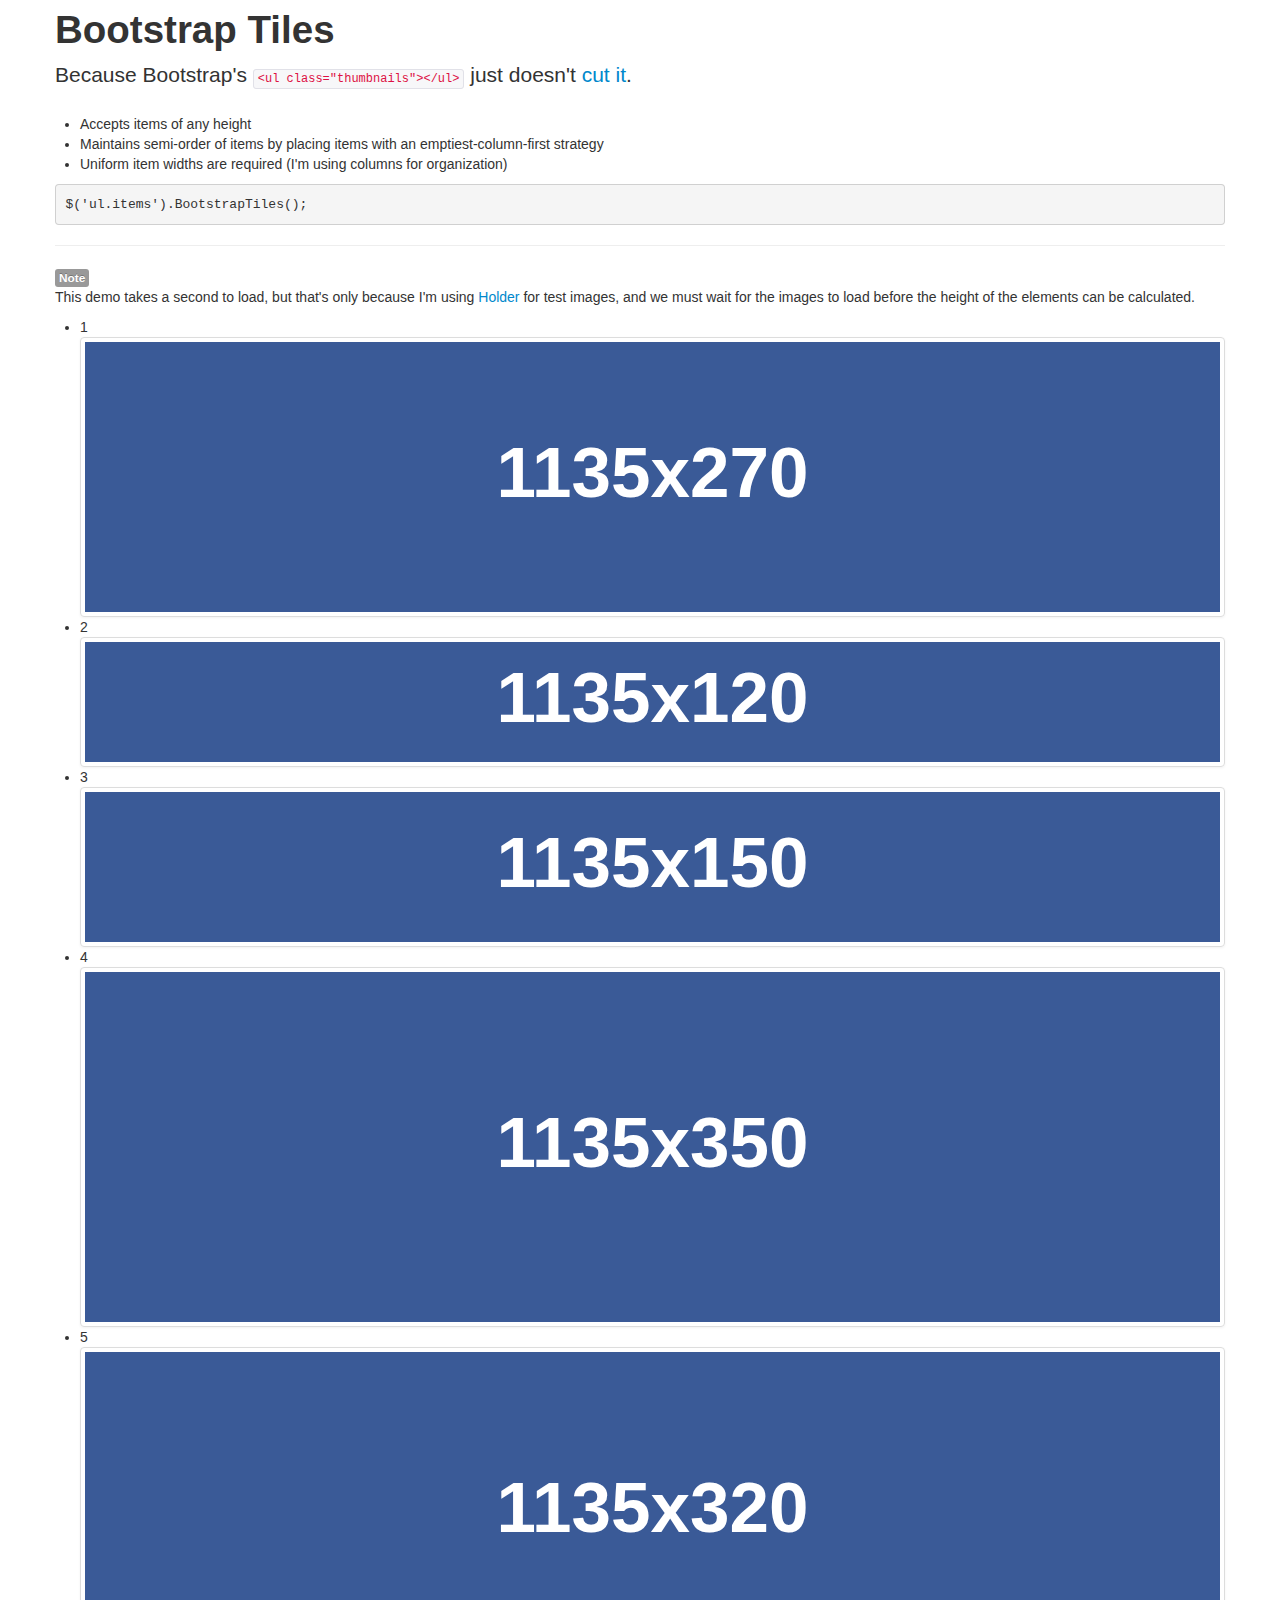
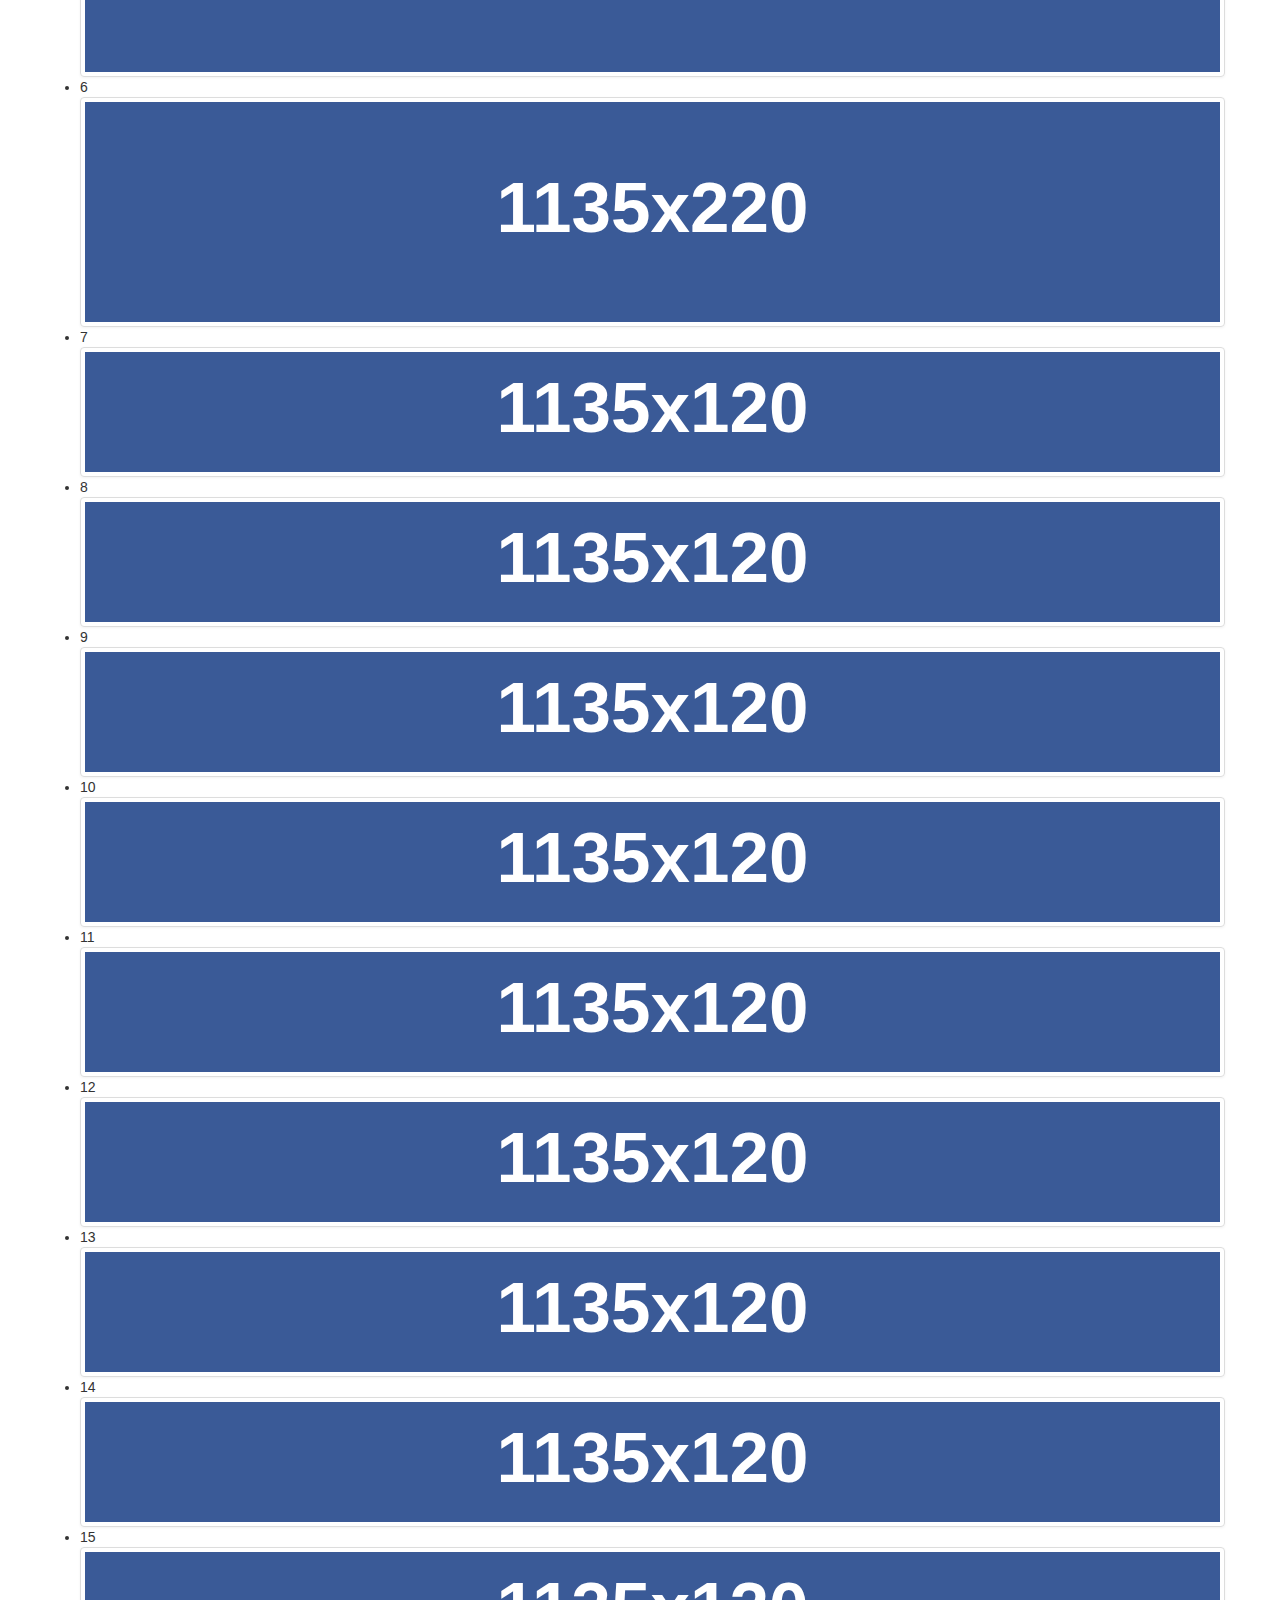
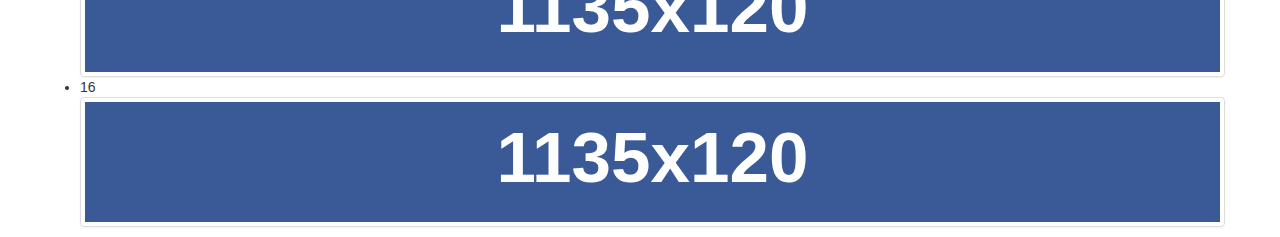
==== index.html @ e1a44f0e "Initial commit.  Works great for version 1.  Currently, there is a 1 second delay before the items a" ====
<!DOCTYPE HTML>
<html lang="en">
<head>
	<meta charset="UTF-8">
	<title>Thumbnails</title>
	<link rel="stylesheet" href="lib/bootstrap/css/bootstrap.min.css" />
	<link rel="stylesheet" href="lib/bootstrap/css/bootstrap-responsive.min.css" />
	<link rel="stylesheet" href="BootstrapTiles.css" />
	<script src="lib/jQuery.js"></script>
	<script src="lib/Underscore.js"></script>
	<script src="BootstrapTiles.js"></script>
	<script>
		$(function(){
			setTimeout(function(){
				$('.tiles').BootstrapTiles();
			}, 1000);
		});
	</script>
	<script src="lib/holder.js"></script>
</head>
<body>
	<div class="container">
		<h1>Bootstrap Tiles</h1>
		<p class="lead">
			Because Bootstrap's <code>&lt;ul class="thumbnails">&lt;/ul></code> just doesn't <a href="BootstrapThumbnailTest.html">cut it</a>.
		</p>
		<ul>
			<li>
				Accepts items of any height
			</li>
			<li>
				Maintains semi-order of items by placing items with an emptiest-column-first strategy
			</li>
			<li>
				Uniform item widths are required (I'm using columns for organization)
			</li>
		</ul>
		<pre>$('ul.items').BootstrapTiles();</pre>
		<hr>
		<p>
			<span class="label">Note</span>
			<br>
			This demo takes a second to load, but that's only because I'm using <a href="https://github.com/imsky/holder">Holder</a> for test images,
			and we must wait for the images to load before the height of the elements can be calculated.
		</p>
		<ul class="tiles">
			<li class="tile">
				<div>1</div>
				<a href="#" class="thumbnail">
					<img data-src="holder.js/100%x270/social">
				</a>
			</li>
			<li class="tile">
				<div>2</div>
				<a href="#" class="thumbnail">
					<img data-src="holder.js/100%x120/social">
				</a>
			</li>
			<li class="tile">
				<div>3</div>
				<a href="#" class="thumbnail">
					<img data-src="holder.js/100%x150/social">
				</a>
			</li>
			<li class="tile">
				<div>4</div>
				<a href="#" class="thumbnail">
					<img data-src="holder.js/100%x350/social">
				</a>
			</li>
			<li class="tile">
				<div>5</div>
				<a href="#" class="thumbnail">
					<img data-src="holder.js/100%x320/social">
				</a>
			</li>
			<li class="tile">
				<div>6</div>
				<a href="#" class="thumbnail">
					<img data-src="holder.js/100%x220/social">
				</a>
			</li>
			<li class="tile">
				<div>7</div>
				<a href="#" class="thumbnail">
					<img data-src="holder.js/100%x120/social">
				</a>
			</li>
			<li class="tile">
				<div>8</div>
				<a href="#" class="thumbnail">
					<img data-src="holder.js/100%x120/social">
				</a>
			</li>
			<li class="tile">
				<div>9</div>
				<a href="#" class="thumbnail">
					<img data-src="holder.js/100%x120/social">
				</a>
			</li>
			<li class="tile">
				<div>10</div>
				<a href="#" class="thumbnail">
					<img data-src="holder.js/100%x120/social">
				</a>
			</li>
			<li class="tile">
				<div>11</div>
				<a href="#" class="thumbnail">
					<img data-src="holder.js/100%x120/social">
				</a>
			</li>
			<li class="tile">
				<div>12</div>
				<a href="#" class="thumbnail">
					<img data-src="holder.js/100%x120/social">
				</a>
			</li>
			<li class="tile">
				<div>13</div>
				<a href="#" class="thumbnail">
					<img data-src="holder.js/100%x120/social">
				</a>
			</li>
			<li class="tile">
				<div>14</div>
				<a href="#" class="thumbnail">
					<img data-src="holder.js/100%x120/social">
				</a>
			</li>
			<li class="tile">
				<div>15</div>
				<a href="#" class="thumbnail">
					<img data-src="holder.js/100%x120/social">
				</a>
			</li>
			<li class="tile">
				<div>16</div>
				<a href="#" class="thumbnail">
					<img data-src="holder.js/100%x120/social">
				</a>
			</li>
		</ul>
	</div><!-- /.container -->		
</body>
</html>
---- BootstrapTiles.css ----
.BootstrapTiles {

}

.BootstrapTile {
	background:white
	margin:4px;
	margin-bottom:1em;
	padding:1em;
	box-shadow: 0 1px 2px #999;
	border: 1px solid #999;
}
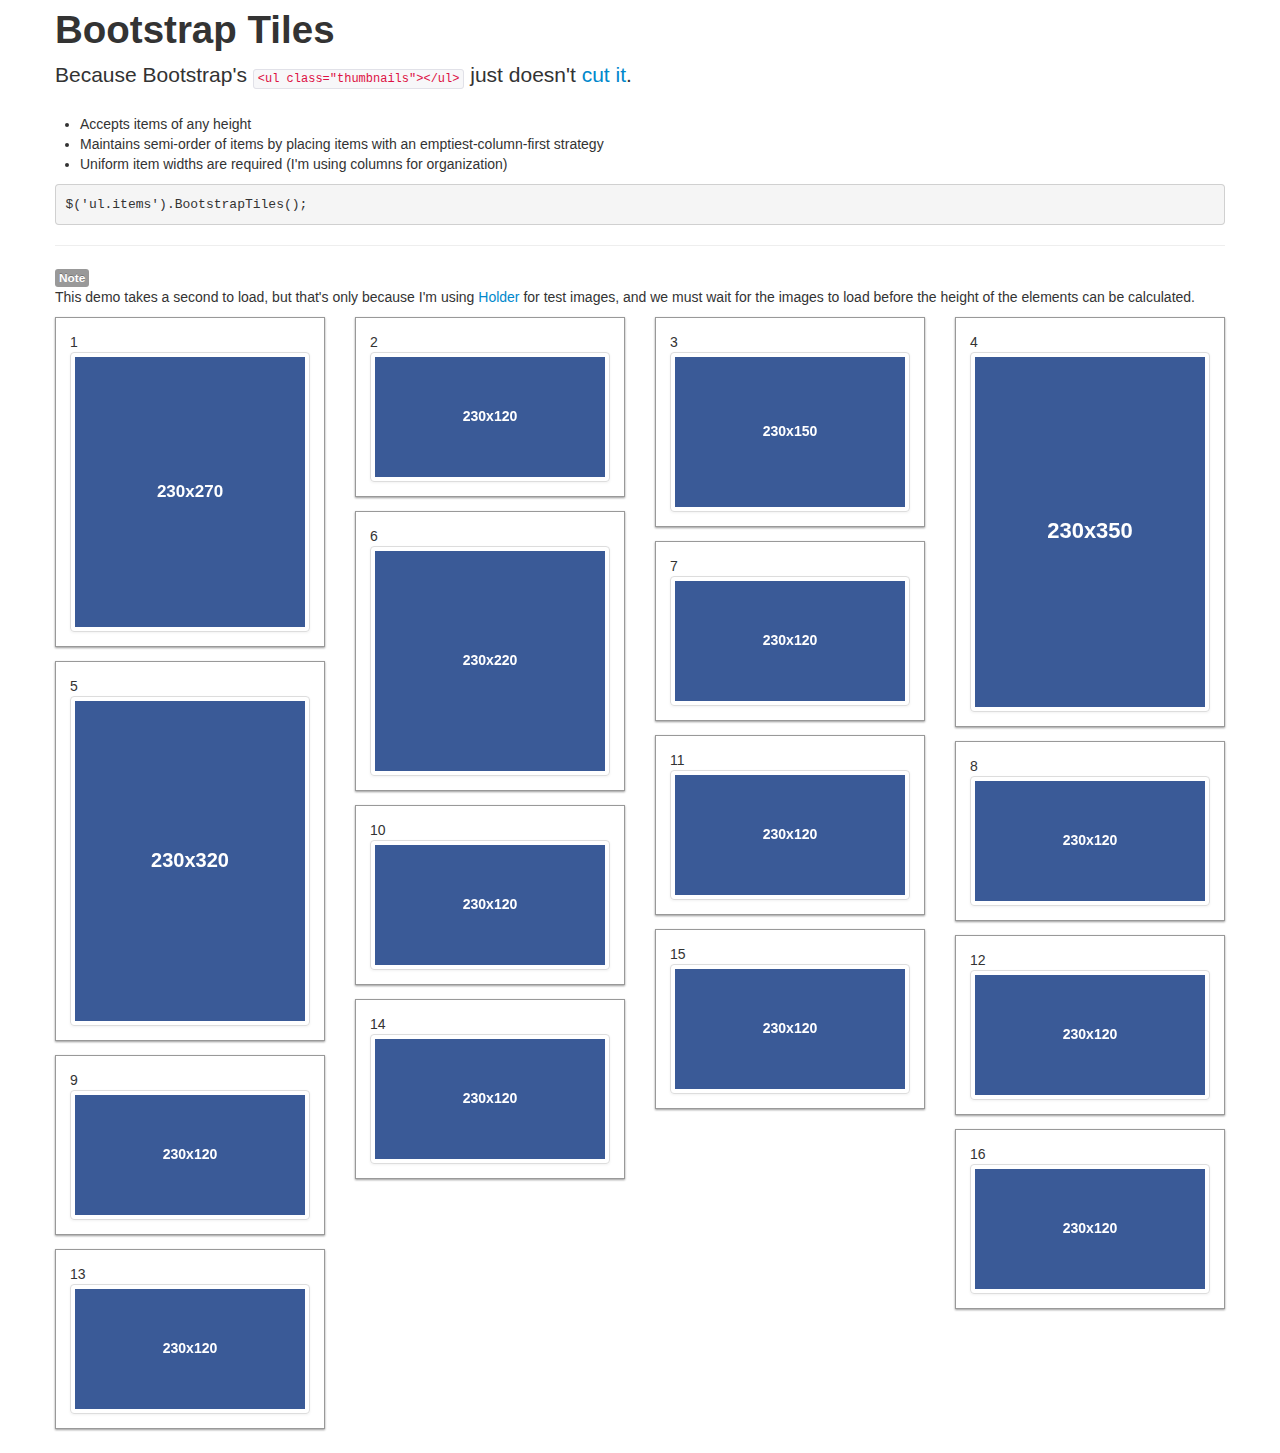
==== commit eb013e70: "The plugin can now re-arrange items once they have been placed... and can even change the number of " ====
--- a/index.html
+++ b/index.html
@@ -11,9 +11,33 @@
 	<script src="BootstrapTiles.js"></script>
 	<script>
 		$(function(){
-			setTimeout(function(){
-				$('.tiles').BootstrapTiles();
-			}, 1000);
+			var bt = $('.tiles').BootstrapTiles();
+			function arrange(columns){
+				bt.BootstrapTiles('arrange',{columns:columns});
+			}
+			function rotate(){
+				var delay = 1400;
+				setTimeout(function(){
+					arrange(3);
+					setTimeout(function(){
+						arrange(4);
+						setTimeout(function(){
+							arrange(6);
+							setTimeout(function(){
+								arrange(4);
+								setTimeout(function(){
+									arrange(2);
+									setTimeout(function(){
+										arrange(4);
+										rotate();
+									},delay);
+								},delay);
+							},delay);
+						},delay);
+					},delay);
+				}, delay);
+			}
+			rotate();
 		});
 	</script>
 	<script src="lib/holder.js"></script>
@@ -47,97 +71,97 @@
 			<li class="tile">
 				<div>1</div>
 				<a href="#" class="thumbnail">
-					<img data-src="holder.js/100%x270/social">
+					<img data-src="holder.js/230x270/social">
 				</a>
 			</li>
 			<li class="tile">
 				<div>2</div>
 				<a href="#" class="thumbnail">
-					<img data-src="holder.js/100%x120/social">
+					<img data-src="holder.js/230x120/social">
 				</a>
 			</li>
 			<li class="tile">
 				<div>3</div>
 				<a href="#" class="thumbnail">
-					<img data-src="holder.js/100%x150/social">
+					<img data-src="holder.js/230x150/social">
 				</a>
 			</li>
 			<li class="tile">
 				<div>4</div>
 				<a href="#" class="thumbnail">
-					<img data-src="holder.js/100%x350/social">
+					<img data-src="holder.js/230x350/social">
 				</a>
 			</li>
 			<li class="tile">
 				<div>5</div>
 				<a href="#" class="thumbnail">
-					<img data-src="holder.js/100%x320/social">
+					<img data-src="holder.js/230x320/social">
 				</a>
 			</li>
 			<li class="tile">
 				<div>6</div>
 				<a href="#" class="thumbnail">
-					<img data-src="holder.js/100%x220/social">
+					<img data-src="holder.js/230x220/social">
 				</a>
 			</li>
 			<li class="tile">
 				<div>7</div>
 				<a href="#" class="thumbnail">
-					<img data-src="holder.js/100%x120/social">
+					<img data-src="holder.js/230x120/social">
 				</a>
 			</li>
 			<li class="tile">
 				<div>8</div>
 				<a href="#" class="thumbnail">
-					<img data-src="holder.js/100%x120/social">
+					<img data-src="holder.js/230x120/social">
 				</a>
 			</li>
 			<li class="tile">
 				<div>9</div>
 				<a href="#" class="thumbnail">
-					<img data-src="holder.js/100%x120/social">
+					<img data-src="holder.js/230x120/social">
 				</a>
 			</li>
 			<li class="tile">
 				<div>10</div>
 				<a href="#" class="thumbnail">
-					<img data-src="holder.js/100%x120/social">
+					<img data-src="holder.js/230x120/social">
 				</a>
 			</li>
 			<li class="tile">
 				<div>11</div>
 				<a href="#" class="thumbnail">
-					<img data-src="holder.js/100%x120/social">
+					<img data-src="holder.js/230x120/social">
 				</a>
 			</li>
 			<li class="tile">
 				<div>12</div>
 				<a href="#" class="thumbnail">
-					<img data-src="holder.js/100%x120/social">
+					<img data-src="holder.js/230x120/social">
 				</a>
 			</li>
 			<li class="tile">
 				<div>13</div>
 				<a href="#" class="thumbnail">
-					<img data-src="holder.js/100%x120/social">
+					<img data-src="holder.js/230x120/social">
 				</a>
 			</li>
 			<li class="tile">
 				<div>14</div>
 				<a href="#" class="thumbnail">
-					<img data-src="holder.js/100%x120/social">
+					<img data-src="holder.js/230x120/social">
 				</a>
 			</li>
 			<li class="tile">
 				<div>15</div>
 				<a href="#" class="thumbnail">
-					<img data-src="holder.js/100%x120/social">
+					<img data-src="holder.js/230x120/social">
 				</a>
 			</li>
 			<li class="tile">
 				<div>16</div>
 				<a href="#" class="thumbnail">
-					<img data-src="holder.js/100%x120/social">
+					<img data-src="holder.js/230x120/social">
 				</a>
 			</li>
 		</ul>
--- a/BootstrapTiles.css
+++ b/BootstrapTiles.css
@@ -1,4 +1,5 @@
-.BootstrapTiles {
+.BootstrapTiles ul {
+	list-style:none;
 
 }
 
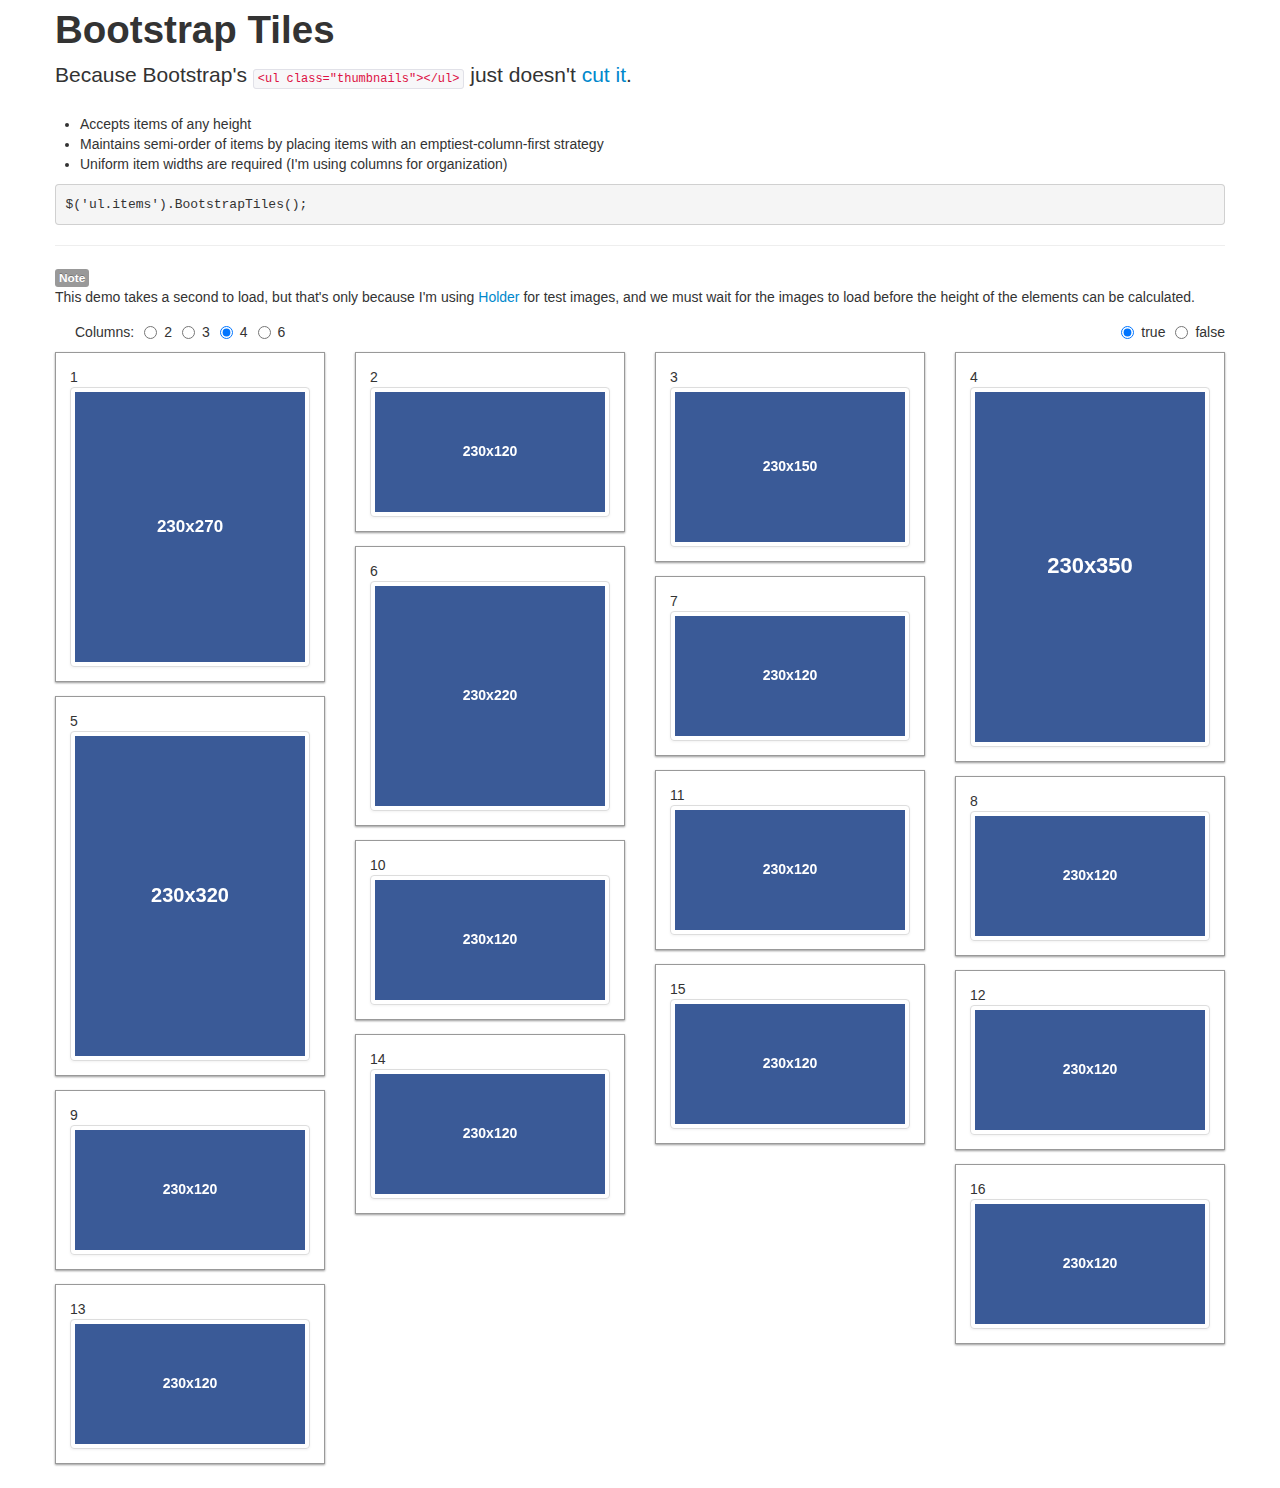
==== commit 9c027969: "added toggle for simple placement (not based upon item/column height).  doesn't work 100%" ====
--- a/index.html
+++ b/index.html
@@ -11,33 +11,59 @@
 	<script src="BootstrapTiles.js"></script>
 	<script>
 		$(function(){
+			//basic application of the plugin
 			var bt = $('.tiles').BootstrapTiles();
-			function arrange(columns){
-				bt.BootstrapTiles('arrange',{columns:columns});
+
+			//Code for dynamic switching of column configuration/re-arrangement
+			var selected_arrange_simple = false;
+			var selected_columns = 4;
+			function arrange(){
+				//console.log('arrange', selected_columns, selected_arrange_simple);
+				bt.BootstrapTiles('arrange',{columns:selected_columns, simple:selected_arrange_simple});
 			}
-			function rotate(){
-				var delay = 1400;
-				setTimeout(function(){
-					arrange(3);
-					setTimeout(function(){
-						arrange(4);
-						setTimeout(function(){
-							arrange(6);
-							setTimeout(function(){
-								arrange(4);
-								setTimeout(function(){
-									arrange(2);
-									setTimeout(function(){
-										arrange(4);
-										rotate();
-									},delay);
-								},delay);
-							},delay);
-						},delay);
-					},delay);
-				}, delay);
-			}
-			rotate();
+			//placement style
+			(function(){
+				var container = $("<div></div>").addClass('pull-right').insertBefore($("#arrange-controls"));
+				var radios = [];
+				var controls = $([true,false]).map(function(x,b){
+					var label = $('<label></label>').addClass('radio inline');
+					var radio = $('<input/>').attr({name:'arrange-simple','type':'radio', 'value':b}).addClass('arrange-simple').appendTo(label);
+					radios.push(radio);
+					$('<span></span>').text(b).appendTo(label);
+					return label;	
+				}).appendTo(container);
+				var radios = $(radios);
+				var defaultRadio = $(radios.get(0));
+				defaultRadio.prop('checked',true);
+				container.on('change', '.arrange-simple', function(){
+					var checked = container.find('.arrange-simple:checked');
+					selected_arrange_simple = checked.val();
+					//console.log('simple:',selected_arrange_simple);
+					arrange();
+				});
+			})();
+			//column-size radios
+			(function(){
+				var container = $('#arrange-controls');
+				var radios = [];
+				container.append($('<label class="radio inline">Columns: </label>'));
+				var controls = $([2,3,4,6]).map(function(x,num){
+					var label = $('<label></label>').addClass('radio inline');
+					var radio = $('<input/>').attr({name:'columns','type':'radio', 'value':num}).addClass('arrange-columns-input').appendTo(label);
+					$('<span></span>').text(num).appendTo(label);
+					radios.push(radio);
+					return label;	
+				}).appendTo(container);
+				var radios = $(radios);
+				var defaultRadio = $(radios.get(2));
+				defaultRadio.prop('checked',true);
+				container.on('change', '.arrange-columns-input', function(){
+					var checked = container.find('.arrange-columns-input:checked');
+					selected_columns = checked.val();
+					//console.log('columns:',selected_columns);
+					arrange();
+				});
+			})();
 		});
 	</script>
 	<script src="lib/holder.js"></script>
@@ -67,6 +93,7 @@
 			This demo takes a second to load, but that's only because I'm using <a href="https://github.com/imsky/holder">Holder</a> for test images,
 			and we must wait for the images to load before the height of the elements can be calculated.
 		</p>
+		<div id="arrange-controls"></div>
 		<ul class="tiles">
 			<li class="tile">
 				<div>1</div>
